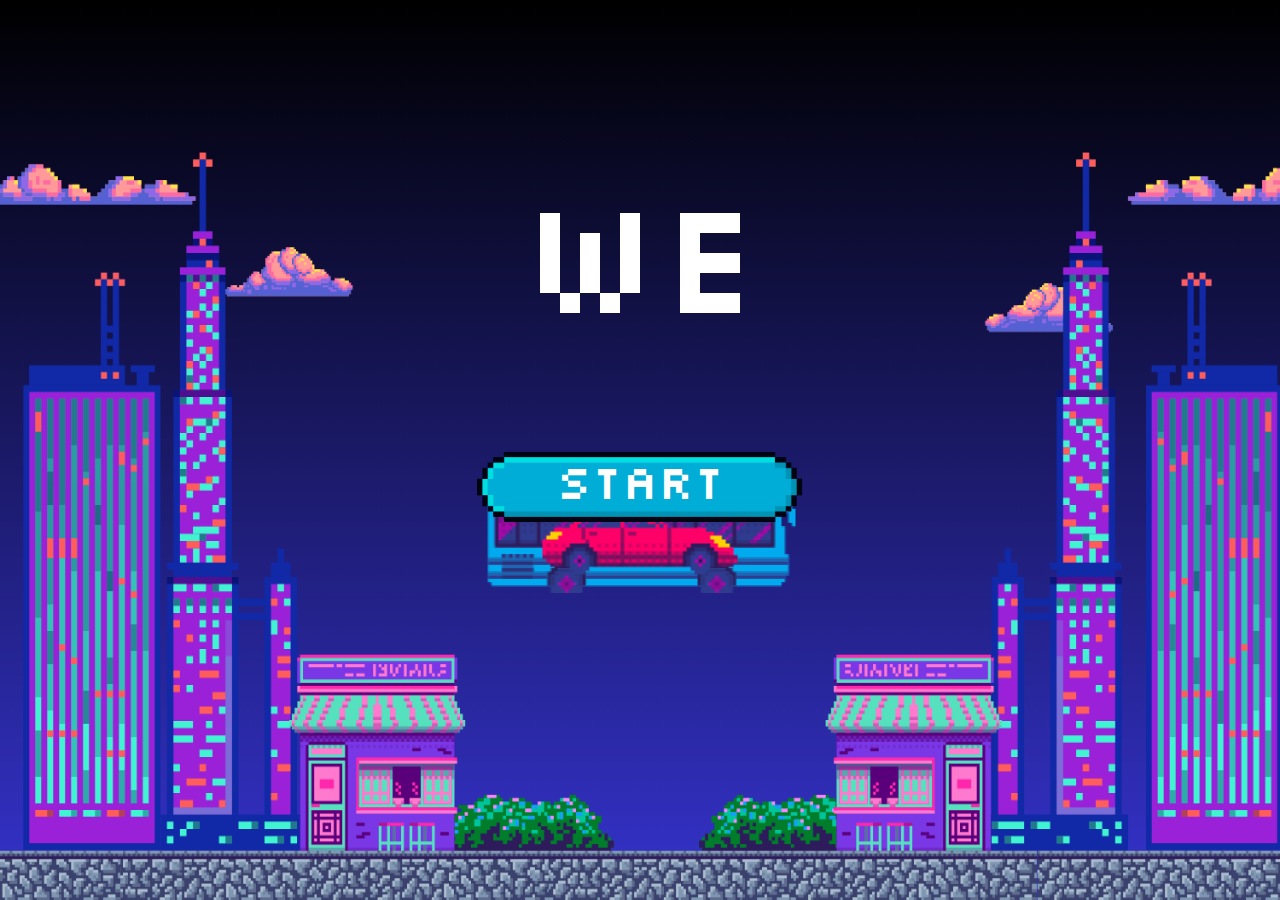
==== html/inicio.html @ 573935f5 "Img de coches" ====
<!DOCTYPE html>
<html lang="en">
<head>
    <meta charset="UTF-8">
    <meta name="viewport" content="width=device-width, initial-scale=1.0">
    <link rel="preconnect" href="https://fonts.googleapis.com">
    <link rel="preconnect" href="https://fonts.gstatic.com" crossorigin>
    <link href="https://fonts.googleapis.com/css2?family=Silkscreen:wght@400;700&display=swap" rel="stylesheet">
    <link rel="stylesheet" href="/css/estyle.css">
    <title>Document</title>
</head>
<body>
    <div class="contenedor">
        <div class="contedor1">
            <h1 class="titulo"></h1>
            <!-- En el ( # ) se adjunta el link del otro html que se cree, para iniciar los juegos -->
            <a href="tablero.html">Start<img src="/img/cuadroTexto1.png" alt="" class="cuadroTexto1"></a> 
        </div>
        <div class="coches">
            <img src="/img/coche.png" alt="" class="coche1">
            <img src="/img/autobus.png" alt="" class="autobus">
        </div>
        <div class="coche2">
            <img src="/img/coche.png" alt="" class="coche2">
        </div>
    </div>

    <script src="/javaScript/bienvenida.js"></script>
</body>
</html>
---- css/estyle.css ----
*{
    margin: 0;
    padding: 0;
}
body {
    background: url(/img/fondo1.png) no-repeat;
    background-size: 100% 100%;
    overflow: hidden;

    font-family: "Silkscreen", sans-serif;
    font-weight: 400;
    font-style: normal;
}
.contenedor {
    height: 100vh;
    width: 100vw;
    display: flex;
    justify-content: center;
    align-items: center;
}

.contenedor h1 {
    position: relative;
    bottom: 200px;
    color: #fff;
    text-align: center;
    font-weight: 400;
    font-size: 10em;
    text-transform: uppercase;
    width: 100vw;
    padding: 20px;
  }

.contenedor img {
    position: absolute; 
    top: 60%; 
    left: 50%;
    transform: translate(-50%, -50%);
    z-index: -1;
}

.contenedor img:hover {
    opacity: 0.6;
}

.contenedor a {
    display: inline-block;
    text-decoration: none;
    position: absolute; 
    top: 50%;
    left: 50%;
    transform: translateX(-50%);
    color: #fff;
    font-size: 3em;
}

/* Responsive */

@media (max-width: 1024px) {
    .contenedor h1  {
        font-size: 5.5em;
}
    body {
        background: url(/img/fondo1MediaPantalla.png) no-repeat;
        background-size: cover;
    }

.contenedor img { 
    width: 8em;
}
.contenedor a { 
    font-size: 1.5em;
}
}


@media (max-width: 768px) {
    body {
        background:url(/img/fondo1PantallaPequeña.png);
        background-size: cover;
    }
    .contenedor h1  {
        font-size: 4em;
    }
    .contenedor img {
        top: 50%; 
        left: 50%;
        z-index: -1;
        width: 8em;
    }
    
    .contenedor a {
        font-size: 1.5em;
    }
}

@media (max-width: 500px) {
    .contenedor h1  {
        font-size: 3.5em;
        
}
}
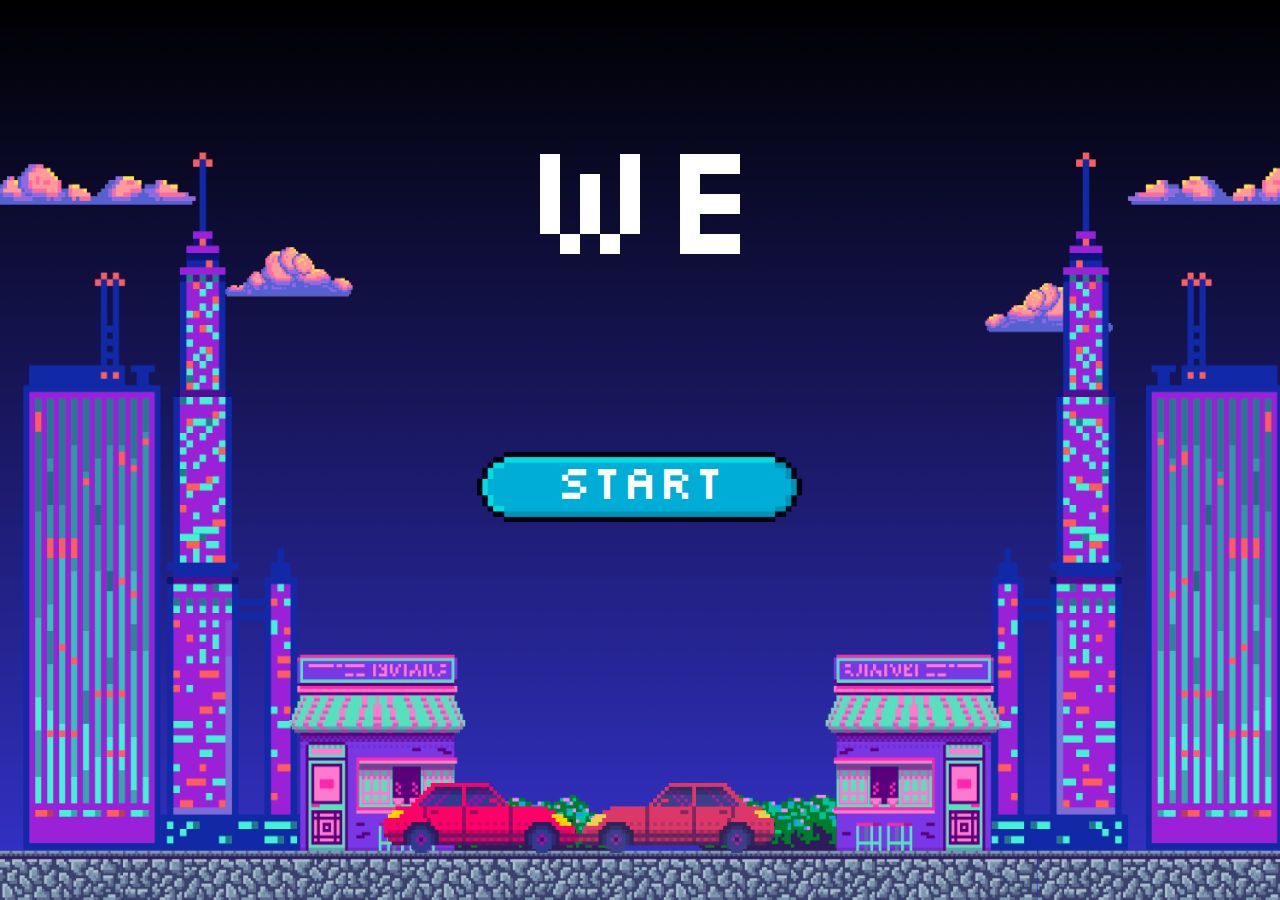
==== commit 1344ab04: "holi" ====
--- a/html/inicio.html
+++ b/html/inicio.html
@@ -6,7 +6,7 @@
     <link rel="preconnect" href="https://fonts.googleapis.com">
     <link rel="preconnect" href="https://fonts.gstatic.com" crossorigin>
     <link href="https://fonts.googleapis.com/css2?family=Silkscreen:wght@400;700&display=swap" rel="stylesheet">
-    <link rel="stylesheet" href="/css/estyle.css">
+    <link rel="stylesheet" href="/css/style.css">
     <title>Document</title>
 </head>
 <body>
@@ -15,16 +15,27 @@
             <h1 class="titulo"></h1>
             <!-- En el ( # ) se adjunta el link del otro html que se cree, para iniciar los juegos -->
             <a href="tablero.html">Start<img src="/img/cuadroTexto1.png" alt="" class="cuadroTexto1"></a> 
+            
         </div>
-        <div class="coches">
+        <!-- <div class="coches">
             <img src="/img/coche.png" alt="" class="coche1">
             <img src="/img/autobus.png" alt="" class="autobus">
         </div>
         <div class="coche2">
             <img src="/img/coche.png" alt="" class="coche2">
-        </div>
+        </div> -->
+    
+        
+    </div>
+    <div id="carretera">
+        <div id="coche"><img src="/img/coche.png" alt="1"></div>
+        <div id="cocheVuelta"><img src="/img/cochevuelta.png" alt="2"></div>
+        <div id="autobus"></div><img src="/img/autobus.png" alt="3"></div>
+
+
     </div>
 
     <script src="/javaScript/bienvenida.js"></script>
+  
 </body>
 </html>
--- a/css/style.css
+++ b/css/style.css
@@ -0,0 +1,126 @@
+*{
+    margin: 0;
+    padding: 0;
+}
+body {
+    background: url(/img/fondo1.png) no-repeat;
+    background-size:100vw 100vh;
+    overflow: hidden;
+
+
+    font-family: "Silkscreen", sans-serif;
+    font-weight: 400;
+    font-style: normal;
+}
+.contenedor {
+    height: 87vh;
+    width: 100vw;
+    display: flex;
+    justify-content: center;
+    align-items: center;
+}
+
+.contenedor h1 {
+    position: relative;
+    bottom: 200px;
+    color: #fff;
+    text-align: center;
+    font-weight: 400;
+    font-size: 10em;
+    text-transform: uppercase;
+    width: 100vw;
+    padding: 20px;
+  }
+
+.contenedor img {
+    position: absolute; 
+    top: 60%; 
+    left: 50%;
+    transform: translate(-50%, -50%);
+    z-index: -1;
+}
+
+.contenedor img:hover {
+    opacity: 0.6;
+}
+
+.contenedor a {
+    display: inline-block;
+    text-decoration: none;
+    position: absolute; 
+    top: 50%;
+    left: 50%;
+    transform: translateX(-50%);
+    color: #fff;
+    font-size: 3em;
+}
+
+
+
+#carretera {
+    display: flex;
+    height: 9vh;
+    flex-direction: row;
+    align-items: bottom;
+    width: 100vw;
+}
+#coche{
+    margin-left: 30vw;
+    margin-bottom: 0;
+
+}
+#autobus{ 
+    height:fit-content;
+    margin-left: 30vw;
+}
+#cocheVuelta{
+    margin-right: 10vw;
+}
+
+
+/* Responsive */
+
+@media (max-width: 1024px) {
+    .contenedor h1  {
+        font-size: 5.5em;
+}
+    body {
+        background: url(/img/fondo1MediaPantalla.png) no-repeat;
+        background-size: cover;
+    }
+
+.contenedor img { 
+    width: 8em;
+}
+.contenedor a { 
+    font-size: 1.5em;
+}
+}
+
+
+@media (max-width: 768px) {
+    body {
+        background:url(/img/fondo1PantallaPequeña.png);
+        background-size: cover;
+    }
+    .contenedor h1  {
+        font-size: 4em;
+    }
+    .contenedor img {
+        top: 50%; 
+        left: 50%;
+        z-index: -1;
+        width: 8em;
+    }
+    
+    .contenedor a {
+        font-size: 1.5em;
+    }
+}
+
+@media (max-width: 500px) {
+    .contenedor h1  {
+        font-size: 3.5em;
+        
+}
+}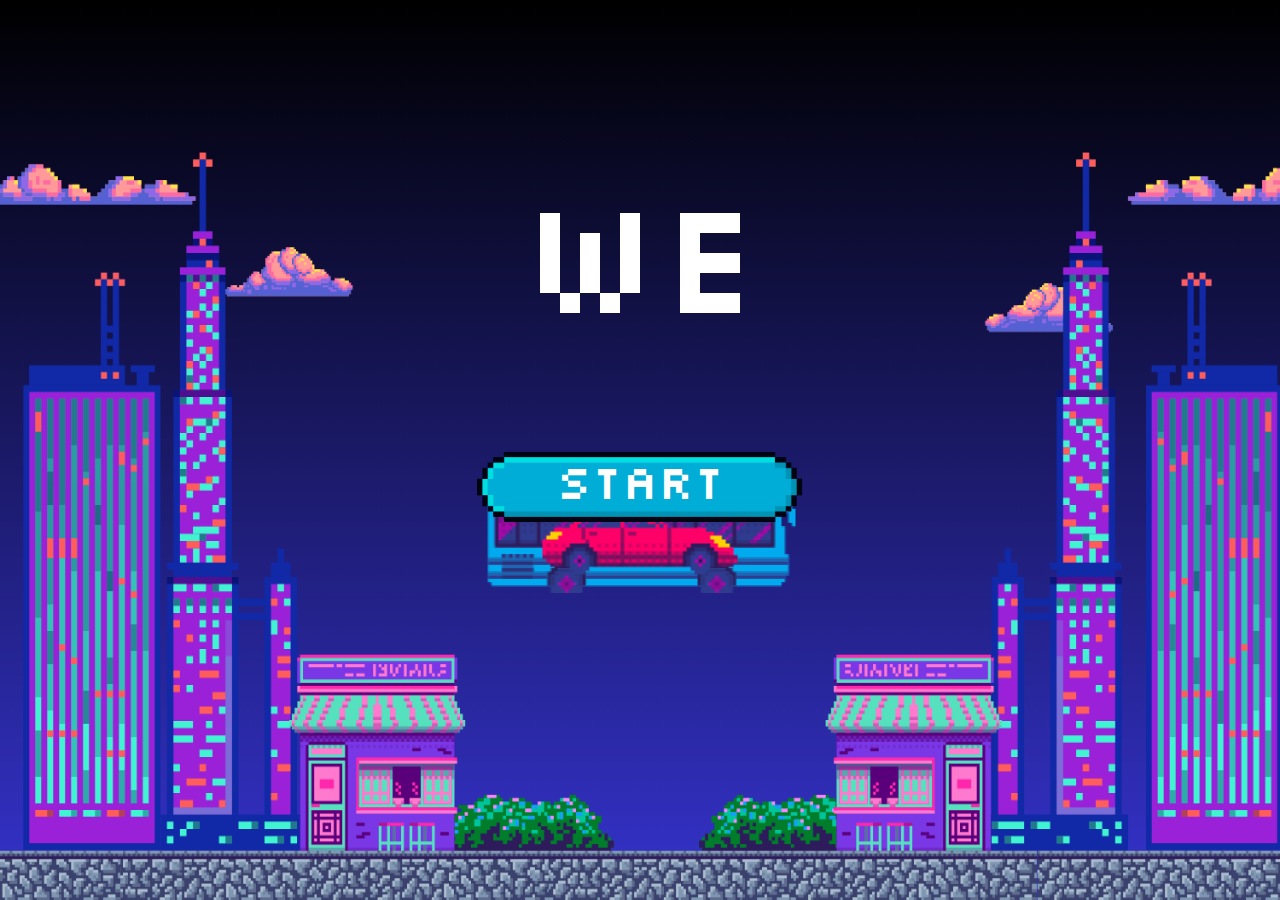
==== commit 5cec4153: "Merge branch 'main' of https://github.com/FranciscoCallejaCarbajo/Buscaminas" ====
--- a/html/inicio.html
+++ b/html/inicio.html
@@ -15,27 +15,16 @@
             <h1 class="titulo"></h1>
             <!-- En el ( # ) se adjunta el link del otro html que se cree, para iniciar los juegos -->
             <a href="tablero.html">Start<img src="/img/cuadroTexto1.png" alt="" class="cuadroTexto1"></a> 
-            
         </div>
-        <!-- <div class="coches">
+        <div class="coches">
             <img src="/img/coche.png" alt="" class="coche1">
             <img src="/img/autobus.png" alt="" class="autobus">
         </div>
         <div class="coche2">
             <img src="/img/coche.png" alt="" class="coche2">
-        </div> -->
-    
-        
-    </div>
-    <div id="carretera">
-        <div id="coche"><img src="/img/coche.png" alt="1"></div>
-        <div id="cocheVuelta"><img src="/img/cochevuelta.png" alt="2"></div>
-        <div id="autobus"></div><img src="/img/autobus.png" alt="3"></div>
-
-
+        </div>
     </div>
 
     <script src="/javaScript/bienvenida.js"></script>
-  
 </body>
 </html>
--- a/css/style.css
+++ b/css/style.css
@@ -4,16 +4,15 @@
 }
 body {
     background: url(/img/fondo1.png) no-repeat;
-    background-size:100vw 100vh;
+    background-size: 100% 100%;
     overflow: hidden;
-
 
     font-family: "Silkscreen", sans-serif;
     font-weight: 400;
     font-style: normal;
 }
 .contenedor {
-    height: 87vh;
+    height: 100vh;
     width: 100vw;
     display: flex;
     justify-content: center;
@@ -55,28 +54,11 @@
     font-size: 3em;
 }
 
+/* coches */
 
-
-#carretera {
-    display: flex;
-    height: 9vh;
-    flex-direction: row;
-    align-items: bottom;
-    width: 100vw;
+.coches {
+    
 }
-#coche{
-    margin-left: 30vw;
-    margin-bottom: 0;
-
-}
-#autobus{ 
-    height:fit-content;
-    margin-left: 30vw;
-}
-#cocheVuelta{
-    margin-right: 10vw;
-}
-
 
 /* Responsive */
 
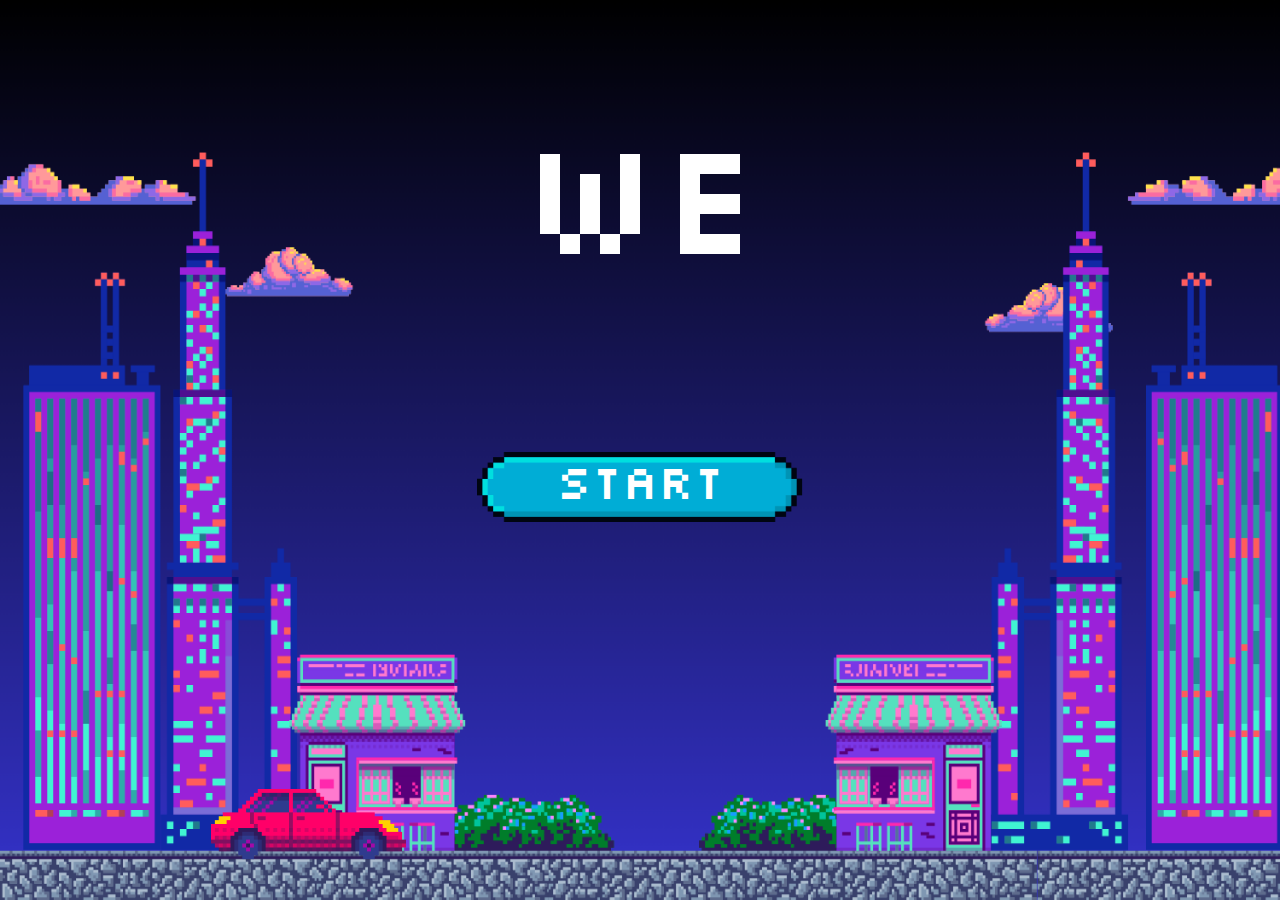
==== commit 180f2c17: "holii" ====
--- a/html/inicio.html
+++ b/html/inicio.html
@@ -15,16 +15,30 @@
             <h1 class="titulo"></h1>
             <!-- En el ( # ) se adjunta el link del otro html que se cree, para iniciar los juegos -->
             <a href="tablero.html">Start<img src="/img/cuadroTexto1.png" alt="" class="cuadroTexto1"></a> 
+            
         </div>
-        <div class="coches">
+        <!-- <div class="coches">
             <img src="/img/coche.png" alt="" class="coche1">
             <img src="/img/autobus.png" alt="" class="autobus">
         </div>
         <div class="coche2">
             <img src="/img/coche.png" alt="" class="coche2">
+        </div> -->
+    
+        
+    </div>
+    <div id="carretera">
+        <div id="coche"><img src="/img/coche.png" alt="1"></div>
+        <!-- <div id="cocheVuelta"><img src="/img/cochevuelta.png" alt="2"></div> -->
+        <div id="autobus">
+            <img src="/img/autobus.png" alt="3">
         </div>
     </div>
 
+
+    
+
     <script src="/javaScript/bienvenida.js"></script>
+  
 </body>
 </html>
--- a/css/style.css
+++ b/css/style.css
@@ -4,15 +4,16 @@
 }
 body {
     background: url(/img/fondo1.png) no-repeat;
-    background-size: 100% 100%;
+    background-size:100vw 100vh;
     overflow: hidden;
+
 
     font-family: "Silkscreen", sans-serif;
     font-weight: 400;
     font-style: normal;
 }
 .contenedor {
-    height: 100vh;
+    height: 87vh;
     width: 100vw;
     display: flex;
     justify-content: center;
@@ -54,11 +55,37 @@
     font-size: 3em;
 }
 
-/* coches */
 
-.coches {
+
+#carretera {
+    display: flex;
+    align-items: flex-start;
+    height: 9vh;
+    flex-direction: row;
+    width: 100vw;
+}
+#coche{
+    /* margin-left: 1vw; */
+    align-self: flex-end;
+    margin-right: 1px;
+    margin-bottom: 0;
+    order: 3;
+    transform: scaleX(1);
+
+}
+#autobus{ 
+    height:fit-content;
+    margin-left: 20vw;
+    order: 2;
+    display: none;
+    transform: scaleX(-1);
+    
     
 }
+#cocheVuelta{
+    margin-right: 10vw;
+}
+
 
 /* Responsive */
 
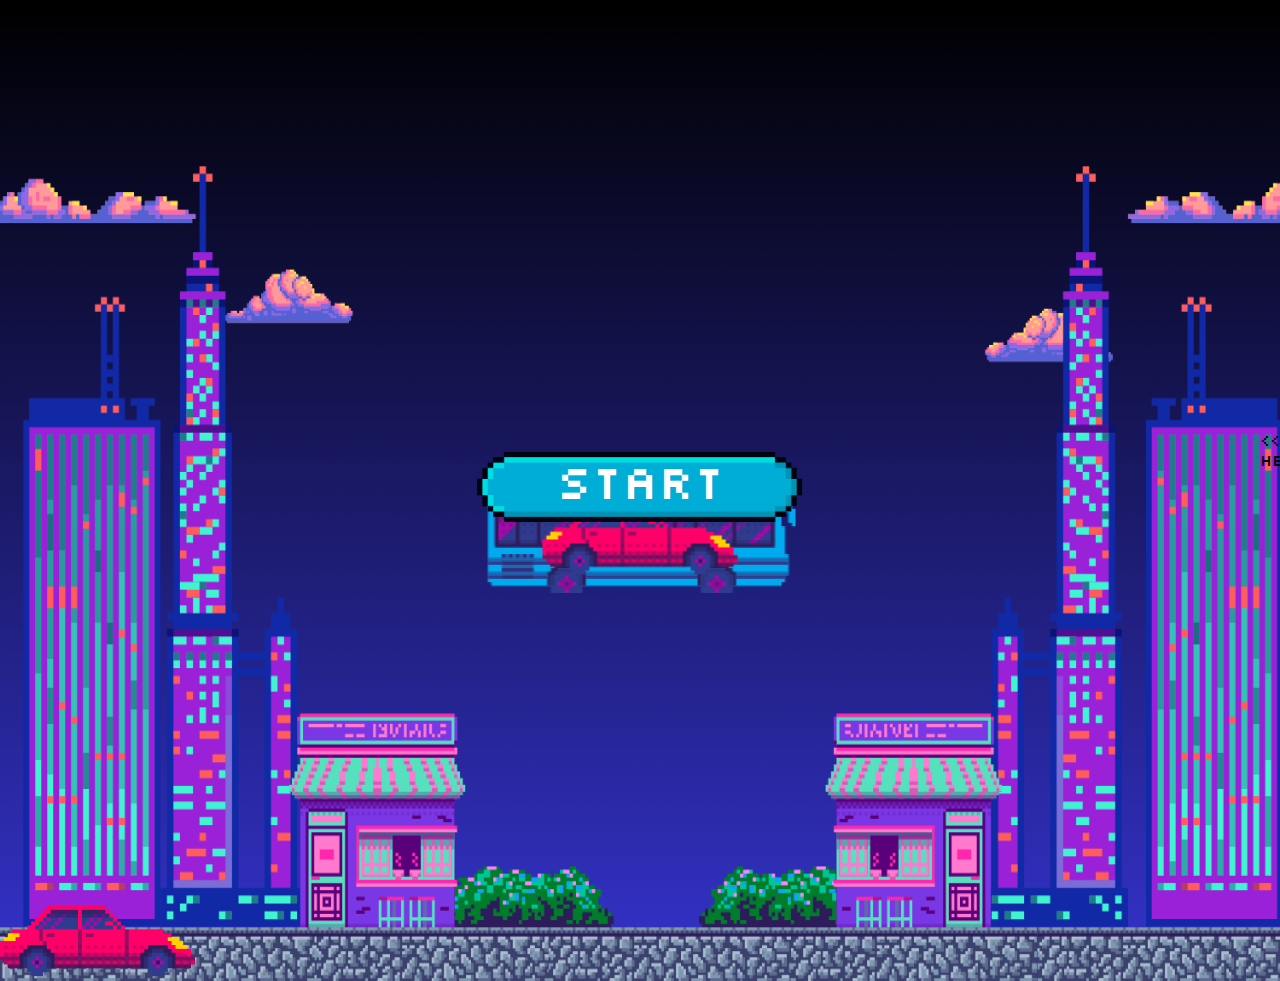
==== commit 1626c271: "Merge branch 'main' of https://github.com/FranciscoCallejaCarbajo/Buscaminas" ====
--- a/html/inicio.html
+++ b/html/inicio.html
@@ -15,14 +15,14 @@
             <h1 class="titulo"></h1>
             <!-- En el ( # ) se adjunta el link del otro html que se cree, para iniciar los juegos -->
             <a href="tablero.html">Start<img src="/img/cuadroTexto1.png" alt="" class="cuadroTexto1"></a> 
-            
         </div>
-        <!-- <div class="coches">
+        <div class="coches">
             <img src="/img/coche.png" alt="" class="coche1">
             <img src="/img/autobus.png" alt="" class="autobus">
         </div>
         <div class="coche2">
             <img src="/img/coche.png" alt="" class="coche2">
+<<<<<<< HEAD
         </div> -->
     
         
@@ -32,6 +32,8 @@
         <!-- <div id="cocheVuelta"><img src="/img/cochevuelta.png" alt="2"></div> -->
         <div id="autobus">
             <img src="/img/autobus.png" alt="3">
+=======
+>>>>>>> 3e91fa9492a1d7fd279e4b07563567b08c0f2a77
         </div>
     </div>
 
@@ -39,6 +41,5 @@
     
 
     <script src="/javaScript/bienvenida.js"></script>
-  
 </body>
 </html>
--- a/css/style.css
+++ b/css/style.css
@@ -4,16 +4,15 @@
 }
 body {
     background: url(/img/fondo1.png) no-repeat;
-    background-size:100vw 100vh;
+    background-size: 100% 100%;
     overflow: hidden;
-
 
     font-family: "Silkscreen", sans-serif;
     font-weight: 400;
     font-style: normal;
 }
 .contenedor {
-    height: 87vh;
+    height: 100vh;
     width: 100vw;
     display: flex;
     justify-content: center;
@@ -55,6 +54,8 @@
     font-size: 3em;
 }
 
+/* coches */
+
 
 
 #carretera {
@@ -84,6 +85,11 @@
 }
 #cocheVuelta{
     margin-right: 10vw;
+}
+
+
+.coches {
+    
 }
 
 
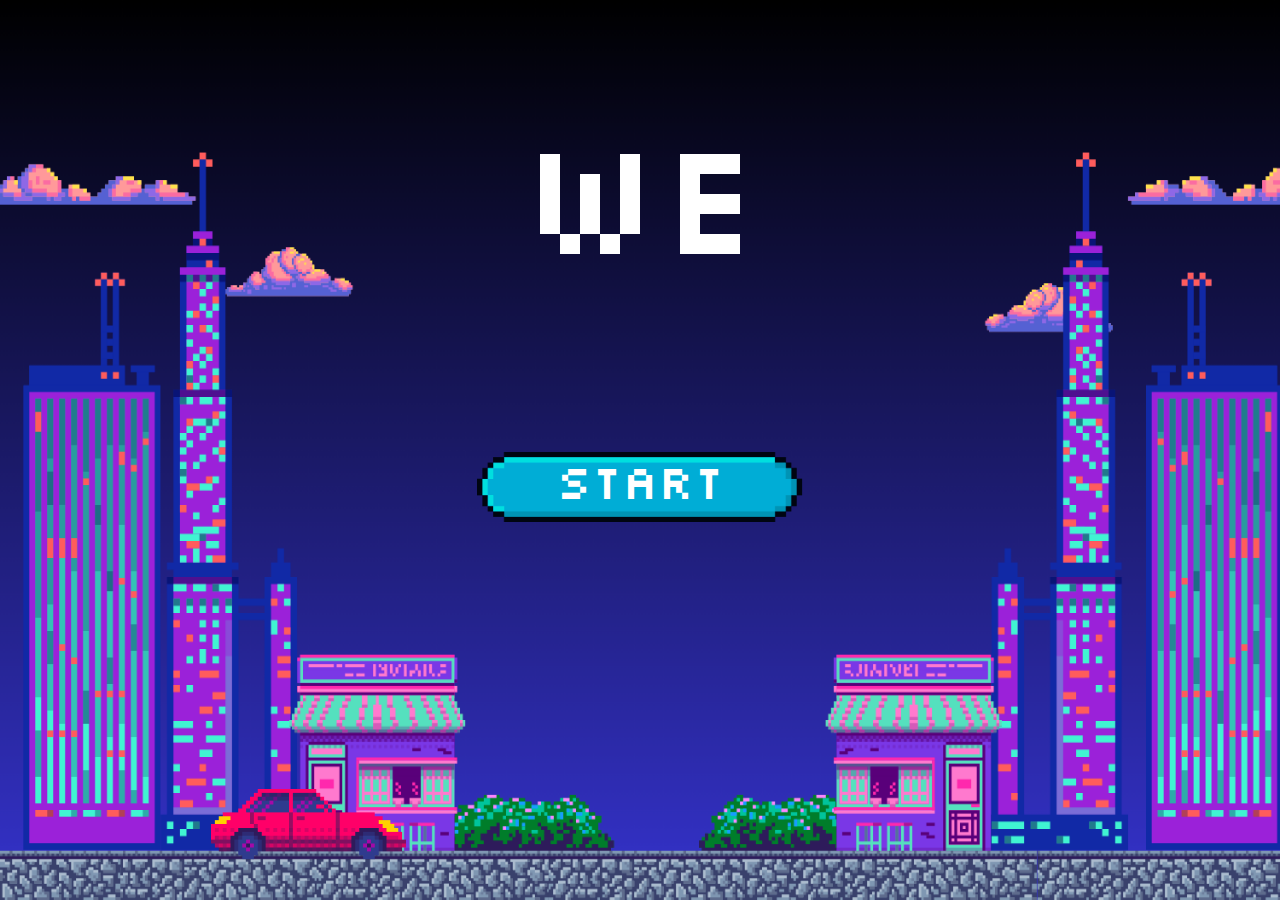
==== commit 912f679a: "Arreglado" ====
--- a/html/inicio.html
+++ b/html/inicio.html
@@ -16,14 +16,14 @@
             <!-- En el ( # ) se adjunta el link del otro html que se cree, para iniciar los juegos -->
             <a href="tablero.html">Start<img src="/img/cuadroTexto1.png" alt="" class="cuadroTexto1"></a> 
         </div>
-        <div class="coches">
+        <!-- <div class="coches">
             <img src="/img/coche.png" alt="" class="coche1">
             <img src="/img/autobus.png" alt="" class="autobus">
         </div>
         <div class="coche2">
-            <img src="/img/coche.png" alt="" class="coche2">
-<<<<<<< HEAD
-        </div> -->
+            <img src="/img/coche.png" alt="" class="coche2"> -->
+
+        
     
         
     </div>
@@ -32,8 +32,7 @@
         <!-- <div id="cocheVuelta"><img src="/img/cochevuelta.png" alt="2"></div> -->
         <div id="autobus">
             <img src="/img/autobus.png" alt="3">
-=======
->>>>>>> 3e91fa9492a1d7fd279e4b07563567b08c0f2a77
+
         </div>
     </div>
 
--- a/css/style.css
+++ b/css/style.css
@@ -4,7 +4,7 @@
 }
 body {
     background: url(/img/fondo1.png) no-repeat;
-    background-size: 100% 100%;
+    background-size: 100vw 100vh;
     overflow: hidden;
 
     font-family: "Silkscreen", sans-serif;
@@ -12,7 +12,7 @@
     font-style: normal;
 }
 .contenedor {
-    height: 100vh;
+    height: 87vh;
     width: 100vw;
     display: flex;
     justify-content: center;
@@ -88,9 +88,6 @@
 }
 
 
-.coches {
-    
-}
 
 
 /* Responsive */
